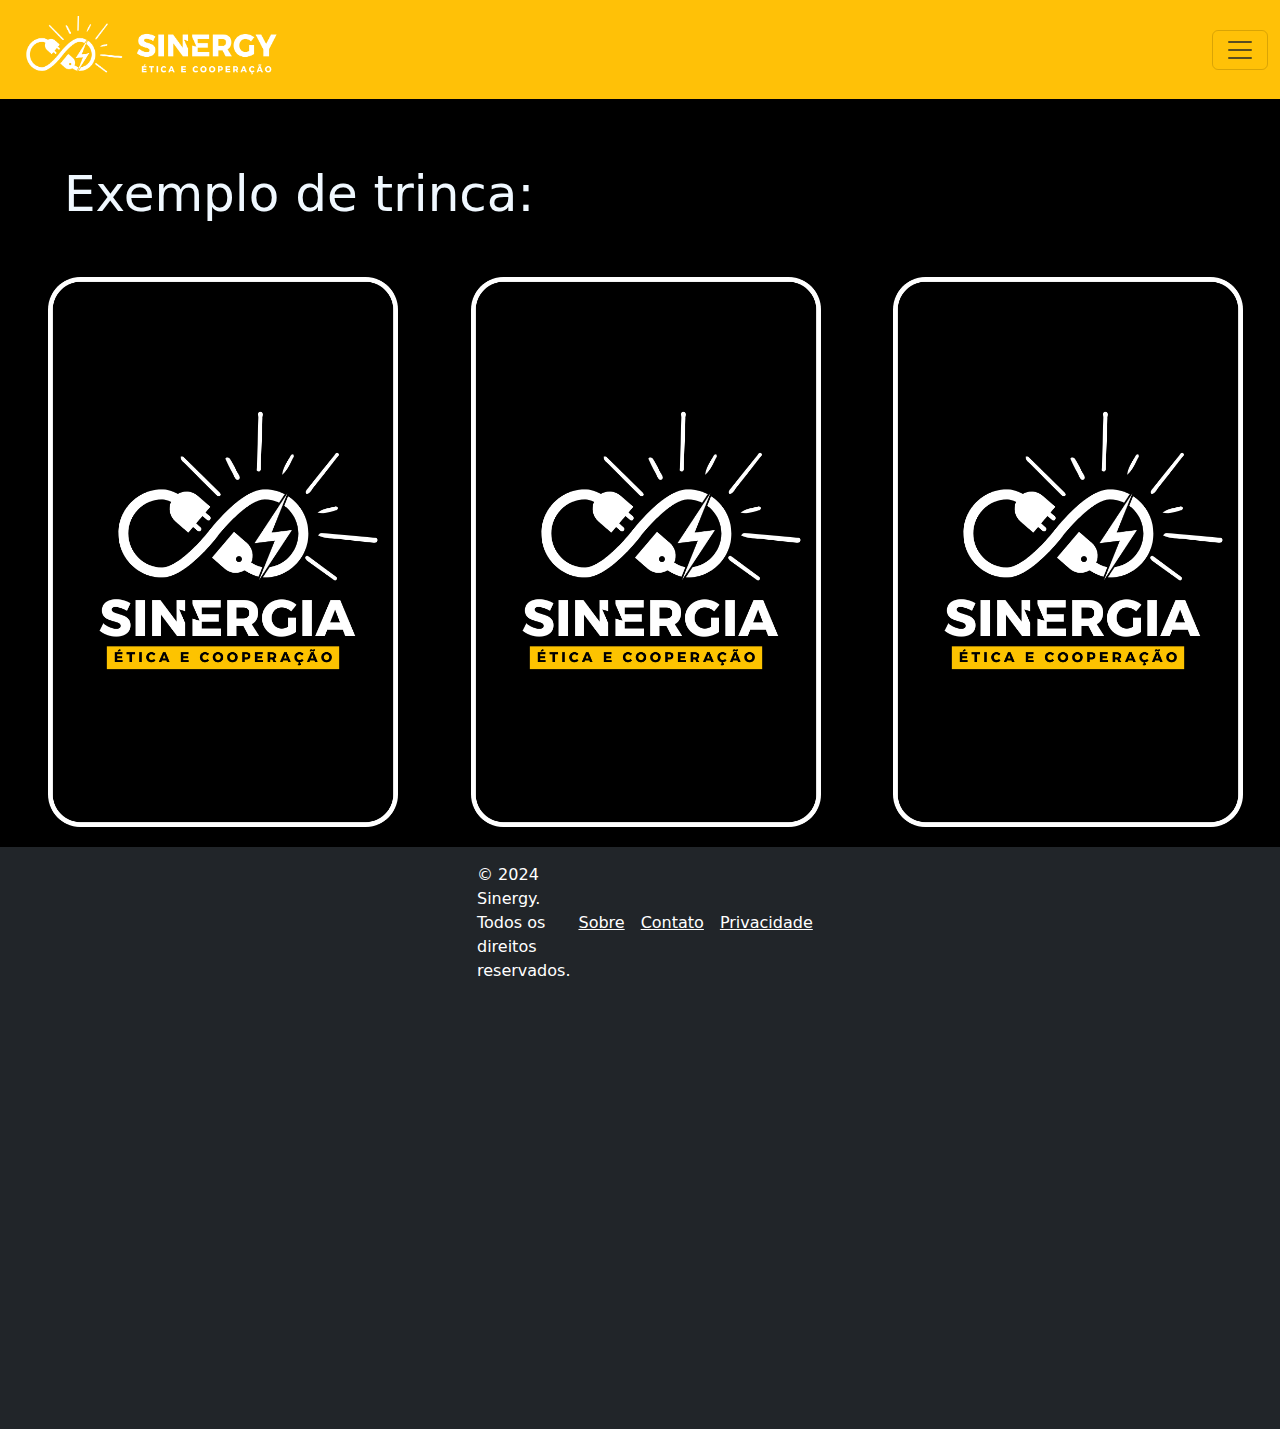
==== cartas.html @ 0c9c5cc2 "Add files via upload" ====
<!DOCTYPE html>
<html lang="en">
<head>
    <meta charset="UTF-8">
    <meta name="viewport" content="width=device-width, initial-scale=1.0">
    <link rel="icon" href="assets/logo_sinergy.png">
    <link rel="stylesheet" href="https://cdn.jsdelivr.net/npm/bootstrap@5.3.3/dist/css/bootstrap.min.css">
    <script src="https://cdn.jsdelivr.net/npm/bootstrap@5.3.3/dist/js/bootstrap.bundle.min.js"></script>
    <link rel="stylesheet" href="css/style.css">
    
    <title>Sinergy</title>
</head>
<body style="background-color: black;">  
  
  <header>
    <nav class="navbar navbar-light bg-warning fixed-top">
      <div class="container-fluid">
        <a class="navbar-brand" href="index.html">
          <img src="assets/logo_sinergy.png" alt="Logo Sinergy" width="300" height="70" class="d-inline-block align-text-top align-middle">
          <span class="align-middle"></span>
        </a>
        <!-- resto do código -->
        <button class="navbar-toggler" type="button" data-bs-toggle="offcanvas" data-bs-target="#offcanvasLightNavbar" aria-controls="offcanvasLightNavbar" aria-label="Toggle navigation">
          <span class="navbar-toggler-icon"></span>
        </button>
        <div class="offcanvas offcanvas-end text-bg-warning" tabindex="-1" id="offcanvasLightNavbar" aria-labelledby="offcanvasLightNavbarLabel">
          <div class="offcanvas-header">
            <h5 class="offcanvas-title" id="offcanvasLightNavbarLabel">Barra de pesquisa</h5>
            <button type="button" class="btn-close btn-close-white" data-bs-dismiss="offcanvas" aria-label="Close"></button>
          </div>
          <div class="offcanvas-body">
            <ul class="navbar-nav justify-content-end flex-grow-1 pe-3">
              <li class="nav-item">
                <a class="nav-link active" aria-current="page" href="index.html">Pagina Principal</a>
              </li>
              <li class="nav-item">
                <a class="nav-link active" aria-current="page" href="sobre.html">Sobre nós</a>
              </li>
              <li class="nav-item">
                <a class="nav-link active" aria-current="page" href="projetos.html">Projetos</a>
              </li>
              <li class="nav-item dropdown">
                <a class="nav-link dropdown-toggle" href="#" role="button" data-bs-toggle="dropdown" aria-expanded="false">
                  Mais
                </a>
                <ul class="dropdown-menu dropdown-menu-light">
                  <li><a class="dropdown-item" href="reconhecimentos.html">Reconhecimentos</a></li>
                  <li><a class="dropdown-item" href="dashboardview.html">Dashboard de Impactos</a></li>
                  <li>
                    <hr class="dropdown-divider">
                  </li>
                  <li><a class="dropdown-item" href="formulario.html">SAC</a></li>
                </ul>
              </li>
            </ul>
          </div>
        </div>
      </div>
    </nav>
  </header>

<br><br>

<h1 class="textoSinergy">Exemplo de trinca:</h1>
<section class="cartas-dinamicas">
<div class= "container">
	<div class="flip">
	<div class = "frente">
	<img src="assets/carta_logo.png" alt="" style="width:350px;
    height: 550px;" >
	</div>
	<div class = "tras">
        <img src="assets/carta_verso_Erika.png" alt="" style="width:350px;
    height: 550px;">
	</div>
</div>
</div>

<div class= "container">
	<div class="flip">
	<div class = "frente">
	<img src="assets/carta_logo.png" alt="" style="width:350px;
    height: 550px;" >
	</div>
	<div class = "tras">
        <img src="assets/carta_verso_Luiz.png" alt="" style="width:350px;
    height: 550px;">
	</div>
</div>
</div>

<div class= "container">
	<div class="flip">
	<div class = "frente">
	<img src="assets/carta_logo.png" alt="" style="width:350px;
    height: 550px;" >
	</div>
	<div class = "tras">
        <img src="assets/carta_verso_Simone.png" alt="" style="width:350px;
    height: 550px;">
	</div>
</div>
</div>

</section>

<footer class="bg-dark text-white py-3">
  <div class="container">
      <div class="d-flex justify-content-between align-items-center">
          <p class="mb-0">&copy; 2024 Sinergy. Todos os direitos reservados.</p>
          <ul class="list-unstyled d-flex mb-0">
              <li class="mx-2"><a href="#" class="text-white">Sobre</a></li>
              <li class="mx-2"><a href="#" class="text-white">Contato</a></li>
              <li class="mx-2"><a href="#" class="text-white">Privacidade</a></li>
          </ul>
      </div>
  </div>
</footer>


</div>    
</body>
</html>
---- css/style.css ----
body{
    color: aliceblue;
    background-color: black;
}

.teamSinergy{
    height: 85vh;
    width: 100%;
}
.textoMotivador{
    font-size: 30px;
    background-color: #ffc107;
    padding: 10px;
    h1{     
        color: #000000;
        text-align: center;
    }
}

.container-images {
    display: grid;
    grid-template-columns: 33% 33% 33%;
    text-align: center;
    margin: 20px 0;

}
.container-images-meio{
    display: grid;
    grid-template-columns: 50% 50% 50%;
    text-align: center;
    margin: 20px 0;
}

.image {
    display: inline-block;
    padding: 10px 20px;
    margin: 5px;
    text-align: center;
    border-radius: 20px;
}

.image_imagens_meio {
    display: inline-block;
    padding: 10px 20px;
    margin: 5px;
    text-align: center;
}


.galeria_imagens_inicio{
    h2{
        color: #ffc107;
    }
    .container-images{
    margin: 50px;
    box-shadow: 0 0 0 5px #ffc107;
    img{
        margin: 20px;
        border-radius: 20px;
    }
}
}

.participacao{
  h1{color: #ffc107; text-align: center; font-size: 100px; font-style:initial}
  h2{color: aliceblue; text-align: center; font-size: 80px;}
}

.galeria_imagens_meio{
    display: inline-block;
    h2{
        padding: 8em 1em; /* Ajuste o valor de padding vertical (primeiro valor) */
        background-color: #ffc107;
        border-radius: 10px;
        padding: 5px;
        margin: 20px;
        color: #000000;
        background-size: contain;
        background-repeat: no-repeat;
    }
    .container-images{
        box-shadow: 0 0 0 5px #ffc107;
    }
    .data{
        padding: 10px;
        margin: 10px;
        border-radius: 10px;
        h4{
            color: #ffc107;
        }
    }
    img{
        border-radius: 20px;
        margin: 10px;
    }
}

.textoFormulário{
    padding: 20px;
    font-size: 50px;
    background-color: #ffc107;
    h1{     
        text-align: center;
        color: #000000;
    }
}

.sac-form{
    max-width: 80%;
    height: 40%;
    margin: 50px auto;
    padding: 20px;
    background-color: #ffc107;
    border: 1px solid #ddd;
    border-radius: 20px;
    box-shadow: 0 0 10px rgba(0,0,0,0.1);
}

label {
    display: block;
    margin-bottom: 5px;
    color: black;
}

input[type="text"],
input[type="email"],
textarea {
    width: 100%;
    padding: 10px;
    margin-bottom: 20px;
    border: 1px solid #ddd;
    border-radius: 20px;
    box-sizing: border-box;
}

.forms-button{
    border-radius: 5px;


}
.forms-button:hover{
    background-color: #ffff07;
}

.text_title_sac{
    padding-top: 20px;
    margin-left: 50px;
}

.sobre{
    width: 100%;
    margin: 0px;
    font-size: 30px;
    background-color: #100f0d;
    margin-top: 0px;
    h1{
        color: #ffffff;
        text-align: center;
    }
}


.container-lado{
    width: 50%;
    padding: 100px;
    margin: 0px;
    font-size: 30px;
    padding-left: 100px;
    display: inline-block;
    h5{     
        color: #000000;
        text-align: justify;
    }
}

.container-images-lado{
    float: right;
    display: flex;
    padding-top: 40px;
    padding-right: 700px;
    width: 100px;
    img{
        border-radius: 20px;
    }
}

.trajetoria{
    width: 100%;
    padding-top: 100px;
    display: flex;
    img{
        width: 100%;
    }
}

.textosobre{
        display: flex;
}

.dashboard{
    padding-top: 95px;
}
header{
    padding-bottom: 90px;
}
.jogo_de_cartas{
    padding-left: 10%;
    
    width: 650px;
    display: inline-block;
    
    h1{
        color: #ffffff;
        border-radius: 200px;
        width: 140px;
        padding-left: 50%;
    }
    img{
        padding-top: 20px;
    }
}
.textoSinergy2{
    max-width:60%;
    padding: 100px;
    margin: 0px;    
    font-size: 30px;
    padding-left: 20%;
    display: inline-block;
    h1{     
        color: #ffffff;
        text-align: justify;
    }
}
.textoSinergy{
    padding: 2%;   
    font-size: 50px;
    padding-left: 5%;
    display: inline-block;
    h1{     
        color: #ffffff;
        text-align: justify;
    }
}

.jogoCartas{
    width: 60%;
    height: 80%;
    display: block;
    margin-left: auto;
      margin-right: auto;
}

.textoSinergy_reconhecimentos{
    max-width:60%;
    padding: 100px;
    margin: 0px;    
    font-size: 30px;
    padding-left: 10%;
    display: inline-block;
    h1{     
        color: #ffffff;
        text-align: justify;
    }
}
.premio_sinergy{
    padding-right: 25%;
    
    width: 650px;
    display: inline-block;
    
    img{
        width: 500px;
        height: 650px;
        border-radius: 20px;
    }
}
.reconhecimentos_inicio{
    padding-top: 50px;
}

.container{
    position: relative;
    width: 350px;
    height: 550px;
}
.flip{
    position: absolute;
    width: 100%;
    height: 100%;
    cursor: pointer;
    transform-style: preserve-3d;
    transition: .8s;
}

.frente,.tras{
    position: absolute;
    width: 100%;
    height: 100%;
    border-radius: 20px;
    box-shadow: 0px 0px 10px #000001;
    backface-visibility: hidden;
}

.container:hover .flip{
    transform: rotateY(180deg);
    
}
.frente{
    background-size: cover;
    background-color: orange;
}

.tras{
    background-color: white;
    transform:rotateY(180deg);
    color: black;
    text-align: center;
}
.cartas-dinamicas{
    display: grid;
    grid-template-columns: 33% 33% 33%;
    text-align: center;
    margin: 20px 0;
}
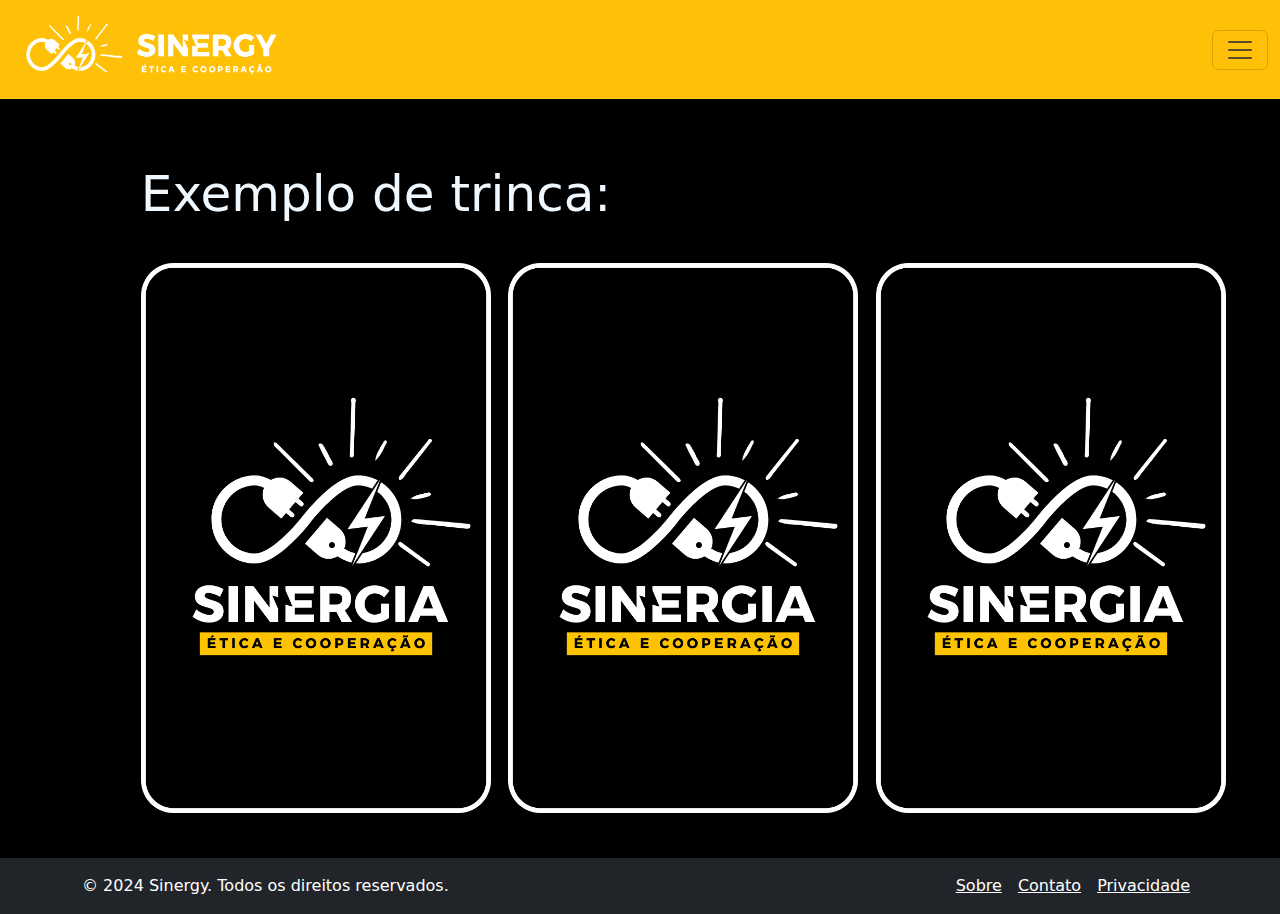
==== commit b00f4c63: "Add files via upload" ====
--- a/cartas.html
+++ b/cartas.html
@@ -39,6 +39,9 @@
               <li class="nav-item">
                 <a class="nav-link active" aria-current="page" href="projetos.html">Projetos</a>
               </li>
+              <li class="nav-item">
+                <a class="nav-link active" aria-current="page" href="cartas.html">Teste Aqui!</a>
+              </li>
               <li class="nav-item dropdown">
                 <a class="nav-link dropdown-toggle" href="#" role="button" data-bs-toggle="dropdown" aria-expanded="false">
                   Mais
@@ -60,10 +63,10 @@
   </header>
 
 <br><br>
-
+<main class="main-cartas">
 <h1 class="textoSinergy">Exemplo de trinca:</h1>
 <section class="cartas-dinamicas">
-<div class= "container">
+<div class= "container-cartas">
 	<div class="flip">
 	<div class = "frente">
 	<img src="assets/carta_logo.png" alt="" style="width:350px;
@@ -76,7 +79,7 @@
 </div>
 </div>
 
-<div class= "container">
+<div class= "container-cartas">
 	<div class="flip">
 	<div class = "frente">
 	<img src="assets/carta_logo.png" alt="" style="width:350px;
@@ -89,7 +92,7 @@
 </div>
 </div>
 
-<div class= "container">
+<div class= "container-cartas">
 	<div class="flip">
 	<div class = "frente">
 	<img src="assets/carta_logo.png" alt="" style="width:350px;
@@ -103,6 +106,8 @@
 </div>
 
 </section>
+
+</main>
 
 <footer class="bg-dark text-white py-3">
   <div class="container">
--- a/css/style.css
+++ b/css/style.css
@@ -232,9 +232,8 @@
     }
 }
 .textoSinergy{
-    padding: 2%;   
     font-size: 50px;
-    padding-left: 5%;
+    padding-bottom: 1%;
     display: inline-block;
     h1{     
         color: #ffffff;
@@ -278,7 +277,7 @@
     padding-top: 50px;
 }
 
-.container{
+.container-cartas{
     position: relative;
     width: 350px;
     height: 550px;
@@ -301,7 +300,7 @@
     backface-visibility: hidden;
 }
 
-.container:hover .flip{
+.container-cartas:hover .flip{
     transform: rotateY(180deg);
     
 }
@@ -321,4 +320,13 @@
     grid-template-columns: 33% 33% 33%;
     text-align: center;
     margin: 20px 0;
+}
+
+.main-cartas{
+    padding: 2%;
+    padding-left: 11%;
+}
+
+main{
+    flex: 1 1 0;
 }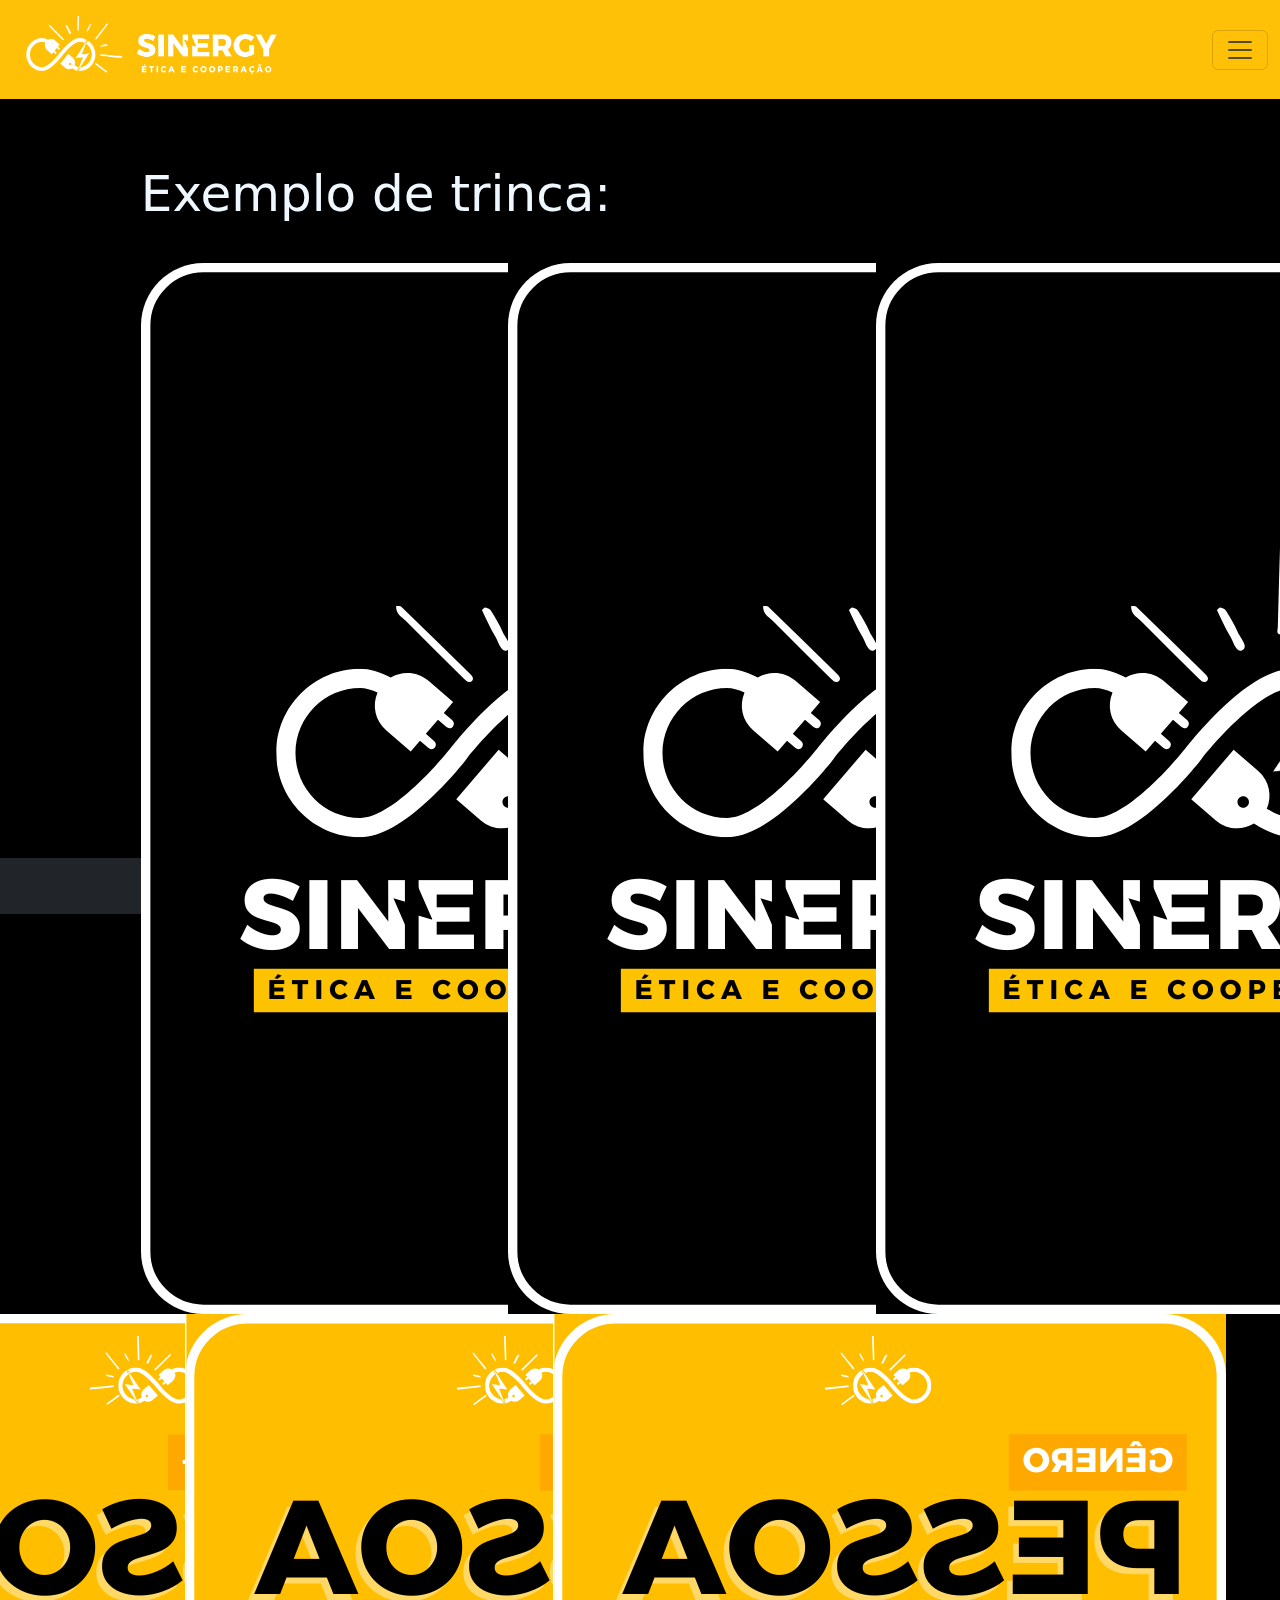
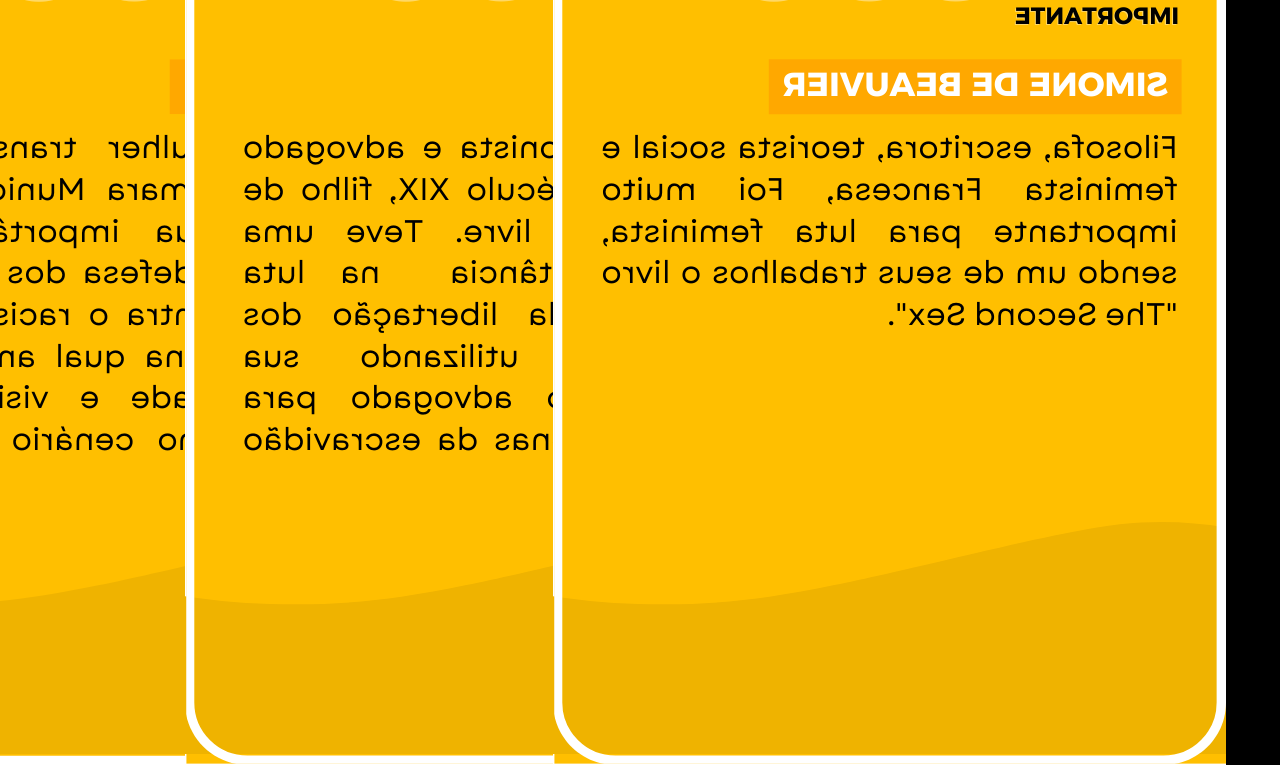
==== commit 5bed0c0e: "Update cartas.html" ====
--- a/cartas.html
+++ b/cartas.html
@@ -69,12 +69,10 @@
 <div class= "container-cartas">
 	<div class="flip">
 	<div class = "frente">
-	<img src="assets/carta_logo.png" alt="" style="width:350px;
-    height: 550px;" >
+	<img src="assets/carta_logo.png" alt="" >
 	</div>
 	<div class = "tras">
-        <img src="assets/carta_verso_Erika.png" alt="" style="width:350px;
-    height: 550px;">
+        <img src="assets/carta_verso_Erika.png" alt="">
 	</div>
 </div>
 </div>
@@ -82,12 +80,10 @@
 <div class= "container-cartas">
 	<div class="flip">
 	<div class = "frente">
-	<img src="assets/carta_logo.png" alt="" style="width:350px;
-    height: 550px;" >
+	<img src="assets/carta_logo.png" alt="" >
 	</div>
 	<div class = "tras">
-        <img src="assets/carta_verso_Luiz.png" alt="" style="width:350px;
-    height: 550px;">
+        <img src="assets/carta_verso_Luiz.png" alt="">
 	</div>
 </div>
 </div>
@@ -95,12 +91,10 @@
 <div class= "container-cartas">
 	<div class="flip">
 	<div class = "frente">
-	<img src="assets/carta_logo.png" alt="" style="width:350px;
-    height: 550px;" >
+	<img src="assets/carta_logo.png" alt="" >
 	</div>
 	<div class = "tras">
-        <img src="assets/carta_verso_Simone.png" alt="" style="width:350px;
-    height: 550px;">
+        <img src="assets/carta_verso_Simone.png" alt="" >
 	</div>
 </div>
 </div>
@@ -111,13 +105,8 @@
 
 <footer class="bg-dark text-white py-3">
   <div class="container">
-      <div class="d-flex justify-content-between align-items-center">
+      <div class="d-flex justify-content-center align-items-center">
           <p class="mb-0">&copy; 2024 Sinergy. Todos os direitos reservados.</p>
-          <ul class="list-unstyled d-flex mb-0">
-              <li class="mx-2"><a href="#" class="text-white">Sobre</a></li>
-              <li class="mx-2"><a href="#" class="text-white">Contato</a></li>
-              <li class="mx-2"><a href="#" class="text-white">Privacidade</a></li>
-          </ul>
       </div>
   </div>
 </footer>
@@ -125,4 +114,4 @@
 
 </div>    
 </body>
-</html>+</html>
--- a/css/style.css
+++ b/css/style.css
@@ -291,7 +291,7 @@
     transition: .8s;
 }
 
-.frente,.tras{
+.frente .tras{
     position: absolute;
     width: 100%;
     height: 100%;
@@ -329,4 +329,176 @@
 
 main{
     flex: 1 1 0;
-}+}
+
+.article-forms, .article-reconhecimento{
+    margin-top: 10px;
+    margin-left: 20px;
+}
+
+
+@media(max-width: 768px){   
+    nav ul{
+        flex-direction: column;
+        width: 80%;
+    }
+    header{
+        flex-direction: column;
+        width: 80%;
+    }
+
+    img{
+        width: 85%;
+    }
+
+    .galeria_imagens_inicio{
+        flex-direction: column;
+    }
+
+    .jogo_de_cartas{
+        flex-direction: column;
+        width: 90%;
+    }
+
+    .textoSinergy{
+        margin-left: -100px;
+    }
+.textoSinergy2{
+    flex-direction: column;
+    max-width:80%;
+    padding: 0px;
+    margin: 0px;  
+    margin-left: 20px;
+}
+ .galeria_imagens_inicio{
+        flex-direction: column;
+        
+    }
+    .container-images {
+        display: block;
+        text-align: center;
+    }
+    .image{
+            width: 350px;
+            height: 500px;
+    }
+    .image_imagens_meio{
+        img{
+        width: 350px;
+        height: 500px;
+        }
+}
+    .container-images-meio{
+        display: block;
+        text-align: center;
+        margin: 2px 0;
+        
+    }
+    .galeria_imagens_inicio{
+        .container-images{
+        margin: 0px;
+        box-shadow: 0 0 0 0px #ffc107;
+        img{
+            margin: 2px;
+            border-radius: 20px;
+        }
+    }
+    }
+    .main-cartas{
+        padding: 0%;
+        padding-left: 0%;
+    }
+    
+    main{
+        flex: 0 0 0;
+    }
+    
+    .galeria_imagens_meio img { margin: 0;}
+    .participacao{
+        h1{color: #ffc107; text-align: center; font-size: 50px; font-style:initial}
+        h2{color: aliceblue; text-align: center; font-size: 40px;}
+      }
+      .textoMotivador{
+        font-size: 20px;
+        background-color: #ffc107;
+        padding: 10px;
+        h1{     
+            color: #000000;
+            text-align: center;
+        }
+    }
+    .container-lado{
+        width: 80%;
+        padding-top: 60px;
+        font-size: 30px;
+        display: block;
+        margin-left: 30px;
+        h5{     
+            color: #000000;
+            text-align: justify;
+        }
+    }
+    
+    .container-images-lado{
+        float: none;
+        display: flex;
+        padding-top: 40px;
+        justify-content: center; /* Centraliza horizontalmente */
+        align-items: center; /* Centraliza verticalmente */
+        width: 80%;
+    
+        img{
+            border-radius: 20px;
+        }
+        
+    }
+    .container-video{
+        display: flex; /* Define o contêiner como um flexbox */
+        justify-content: center; /* Centraliza horizontalmente */
+        align-items: center; /* Centraliza verticalmente */
+        height: 80%;
+        width: 80%;
+    }
+    .trajetoria{
+        max-width: 100%;
+        padding-top: 100px;
+        display: flex;
+        img{
+            width: 100%;
+        }
+    }
+    .sobre{
+        max-width: 100%;
+    }
+    .cartas-dinamicas{
+        display: block;
+        text-align: center;
+        margin: 20px 0;
+    }
+    .container-cartas{
+        position: relative;
+        width: 60%;
+        img{
+            height: 100%;
+            width: 100%;
+            margin-bottom: 500px;  
+        }
+    }
+    .textoSinergy{
+        font-size: 30px;
+        padding-bottom: 1%;
+        display: inline-block;
+        h1{     
+            color: #ffffff;
+            text-align: justify;
+        }
+    }
+}
+}
+
+
+@media(max-width: 400px){
+    .article-forms{
+        margin-top: 50px;
+    }
+}
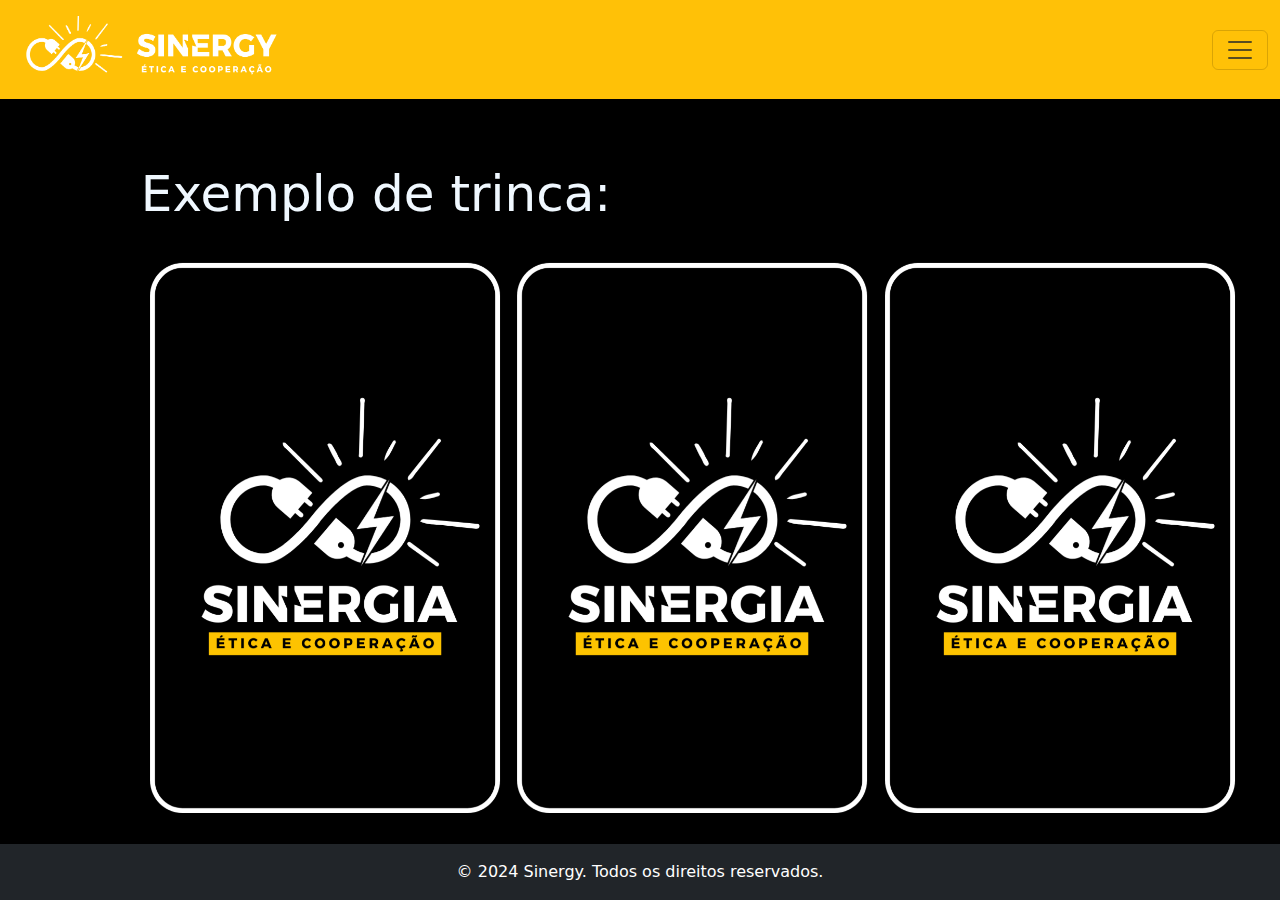
==== commit 741f327b: "Update cartas.html" ====
--- a/cartas.html
+++ b/cartas.html
@@ -103,7 +103,7 @@
 
 </main>
 
-<footer class="bg-dark text-white py-3">
+<footer class="fixed-bottom bg-dark text-white py-3">
   <div class="container">
       <div class="d-flex justify-content-center align-items-center">
           <p class="mb-0">&copy; 2024 Sinergy. Todos os direitos reservados.</p>
--- a/css/style.css
+++ b/css/style.css
@@ -29,6 +29,10 @@
     grid-template-columns: 50% 50% 50%;
     text-align: center;
     margin: 20px 0;
+    img{
+        width: 600px;
+        height: 400px;
+    }
 }
 
 .image {
@@ -161,11 +165,11 @@
 
 
 .container-lado{
-    width: 50%;
-    padding: 100px;
+    width: 90vh;
+    padding-top: 60px;
     margin: 0px;
     font-size: 30px;
-    padding-left: 100px;
+    margin-left: 100px;
     display: inline-block;
     h5{     
         color: #000000;
@@ -177,7 +181,7 @@
     float: right;
     display: flex;
     padding-top: 40px;
-    padding-right: 700px;
+    margin-right: 500px;
     width: 100px;
     img{
         border-radius: 20px;
@@ -249,12 +253,11 @@
       margin-right: auto;
 }
 
-.textoSinergy_reconhecimentos{
-    max-width:60%;
-    padding: 100px;
+.article-reconhecimento{
+    padding: 30px;
     margin: 0px;    
     font-size: 30px;
-    padding-left: 10%;
+    padding-left: 5%;
     display: inline-block;
     h1{     
         color: #ffffff;
@@ -279,8 +282,9 @@
 
 .container-cartas{
     position: relative;
-    width: 350px;
-    height: 550px;
+    img{width: 350px;
+        height: 550px;}
+
 }
 .flip{
     position: absolute;
@@ -291,7 +295,7 @@
     transition: .8s;
 }
 
-.frente .tras{
+.frente,.tras{
     position: absolute;
     width: 100%;
     height: 100%;
@@ -331,30 +335,17 @@
     flex: 1 1 0;
 }
 
-.article-forms, .article-reconhecimento{
-    margin-top: 10px;
-    margin-left: 20px;
-}
-
-
-@media(max-width: 768px){   
-    nav ul{
-        flex-direction: column;
-        width: 80%;
-    }
-    header{
-        flex-direction: column;
-        width: 80%;
-    }
-
-    img{
-        width: 85%;
-    }
-
-    .galeria_imagens_inicio{
-        flex-direction: column;
-    }
-
+.container-video{
+    display: flex; /* Define o contêiner como um flexbox */
+    justify-content: center; /* Centraliza horizontalmente */
+    align-items: center; /* Centraliza verticalmente */
+}
+
+.article-reconhecimento{
+    text-align: justify;
+}
+
+@media(max-width: 1000px){   
     .jogo_de_cartas{
         flex-direction: column;
         width: 90%;
@@ -370,7 +361,20 @@
     margin: 0px;  
     margin-left: 20px;
 }
- .galeria_imagens_inicio{
+    nav ul{
+        flex-direction: column;
+        width: 80%;
+    }
+    header{
+        flex-direction: column;
+        width: 80%;
+    }
+
+    img{
+        width: 90%;
+    }
+
+    .galeria_imagens_inicio{
         flex-direction: column;
         
     }
@@ -445,7 +449,7 @@
         padding-top: 40px;
         justify-content: center; /* Centraliza horizontalmente */
         align-items: center; /* Centraliza verticalmente */
-        width: 80%;
+        width: 100%;
     
         img{
             border-radius: 20px;
@@ -456,8 +460,8 @@
         display: flex; /* Define o contêiner como um flexbox */
         justify-content: center; /* Centraliza horizontalmente */
         align-items: center; /* Centraliza verticalmente */
-        height: 80%;
-        width: 80%;
+
+        
     }
     .trajetoria{
         max-width: 100%;
@@ -493,12 +497,31 @@
             text-align: justify;
         }
     }
-}
-}
-
-
+    .article-forms{
+        margin-top: 20px;
+    }
+
+    iframe{
+        width: 400px;
+        height: 300px;
+        
+    }
+    .carrosel1{
+        margin-top: 10px;
+    }
+}
 @media(max-width: 400px){
     .article-forms{
         margin-top: 50px;
     }
-}
+
+    iframe{
+        width: 300px;
+        height: 200px;
+        
+    }
+    
+    .carrosel1{
+        margin-top: 50px;
+    }
+}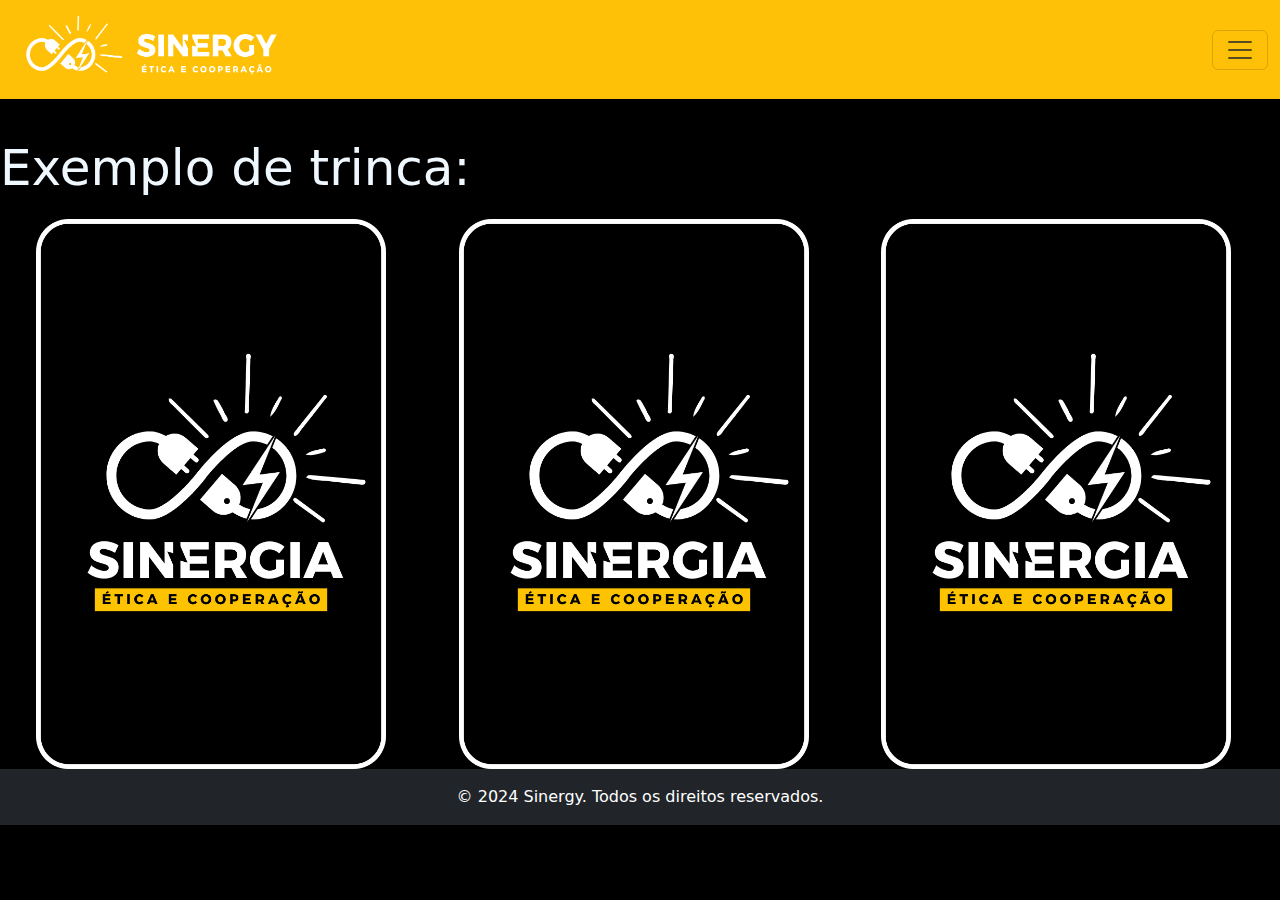
==== commit d56e5de7: "site final" ====
--- a/cartas.html
+++ b/cartas.html
@@ -69,10 +69,12 @@
 <div class= "container-cartas">
 	<div class="flip">
 	<div class = "frente">
-	<img src="assets/carta_logo.png" alt="" >
+	<img src="assets/carta_logo.png" alt="" style="width:350px;
+    height: 550px;" >
 	</div>
 	<div class = "tras">
-        <img src="assets/carta_verso_Erika.png" alt="">
+        <img src="assets/carta_verso_Erika.png" alt="" style="width:350px;
+    height: 550px;">
 	</div>
 </div>
 </div>
@@ -80,10 +82,12 @@
 <div class= "container-cartas">
 	<div class="flip">
 	<div class = "frente">
-	<img src="assets/carta_logo.png" alt="" >
+	<img src="assets/carta_logo.png" alt="" style="width:350px;
+    height: 550px;" >
 	</div>
 	<div class = "tras">
-        <img src="assets/carta_verso_Luiz.png" alt="">
+        <img src="assets/carta_verso_Luiz.png" alt="" style="width:350px;
+    height: 550px;">
 	</div>
 </div>
 </div>
@@ -91,10 +95,12 @@
 <div class= "container-cartas">
 	<div class="flip">
 	<div class = "frente">
-	<img src="assets/carta_logo.png" alt="" >
+	<img src="assets/carta_logo.png" alt="" style="width:350px;
+    height: 550px;" >
 	</div>
 	<div class = "tras">
-        <img src="assets/carta_verso_Simone.png" alt="" >
+        <img src="assets/carta_verso_Frida.png" alt="" style="width:350px;
+    height: 550px;">
 	</div>
 </div>
 </div>
@@ -103,7 +109,7 @@
 
 </main>
 
-<footer class="fixed-bottom bg-dark text-white py-3">
+<footer class="bg-dark text-white py-3">
   <div class="container">
       <div class="d-flex justify-content-center align-items-center">
           <p class="mb-0">&copy; 2024 Sinergy. Todos os direitos reservados.</p>
@@ -114,4 +120,4 @@
 
 </div>    
 </body>
-</html>
+</html>--- a/css/style.css
+++ b/css/style.css
@@ -126,15 +126,35 @@
     color: black;
 }
 
+
 input[type="text"],
 input[type="email"],
+input[type="number"],
 textarea {
     width: 100%;
+    height: 4%;
     padding: 10px;
     margin-bottom: 20px;
     border: 1px solid #ddd;
-    border-radius: 20px;
+    border-radius: 5px;
     box-sizing: border-box;
+}
+
+.consentCheckbox {
+    display: flex; /* Configura o contêiner como um flexbox */
+    align-items: center; /* Alinha verticalmente */
+    gap: 10px; /* Espaço entre a checkbox e o texto */
+    margin-bottom: 20px; /* Adiciona espaçamento inferior */
+  }
+  
+  input[type="checkbox"] {
+    width: 20px;
+    height: 20px;
+    cursor: pointer; /* Muda o cursor ao passar pela checkbox */
+  }
+.consentCheckbox{
+    width:100%;
+    display: inline-block;
 }
 
 .forms-button{
@@ -143,7 +163,7 @@
 
 }
 .forms-button:hover{
-    background-color: #ffff07;
+    background-color: #ffc107;
 }
 
 .text_title_sac{
@@ -152,26 +172,50 @@
 }
 
 .sobre{
-    width: 100%;
+    width: 30vw;
+    margin-left: 35vw;
+    font-size: 30px;
+    margin-top: 5vh;
+    display: block;
+    h1{
+        font-size: 3vh;
+        border-radius: 20px;
+        background-color: #ffc107;
+        color: #000000;
+        text-align: center;
+        padding: 10px;
+    }
+}
+.pitch{
+    width: 30vw;
+    margin-left: 35vw;
+    font-size: 30px;
+    margin-top: 5vh;
+    display: block;
+    h1{
+        font-size: 3vh;
+        border-radius: 20px;
+        background-color: #ffc107;
+        color: #000000;
+        text-align: center;
+        padding: 10px;
+    }
+}
+
+
+.container-lado{
+    width: 45vw;
+    height: 50vh;
+    padding-top: 9vh;
     margin: 0px;
-    font-size: 30px;
-    background-color: #100f0d;
-    margin-top: 0px;
-    h1{
-        color: #ffffff;
-        text-align: center;
-    }
-}
-
-
-.container-lado{
-    width: 90vh;
-    padding-top: 60px;
-    margin: 0px;
-    font-size: 30px;
-    margin-left: 100px;
-    display: inline-block;
-    h5{     
+    margin-left: 5vw;
+    display: inline-block;
+    h5{    
+        height: 50vh;
+        font-size: 1.3vw;
+        padding: 20px;
+        border-radius:20px ;
+        background-color: aliceblue; 
         color: #000000;
         text-align: justify;
     }
@@ -181,9 +225,12 @@
     float: right;
     display: flex;
     padding-top: 40px;
-    margin-right: 500px;
-    width: 100px;
+    margin-top: 3vh;
+    margin-right: 35vw;
+    width: 12vh;
     img{
+        height: 50.8vh;
+        width: 80vh;
         border-radius: 20px;
     }
 }
@@ -207,30 +254,29 @@
 header{
     padding-bottom: 90px;
 }
-.jogo_de_cartas{
-    padding-left: 10%;
-    
-    width: 650px;
-    display: inline-block;
-    
+.textoSinergy3{
     h1{
         color: #ffffff;
-        border-radius: 200px;
-        width: 140px;
-        padding-left: 50%;
-    }
+        width: 14vh;
+        text-align: center;
+    }
+}
+.jogo_de_cartas{
+    margin-left: 10vw;
+    width: 45vw;
+    height: 40vh;
+    display: inline-block;
     img{
+        width: 30vw;
         padding-top: 20px;
     }
 }
 .textoSinergy2{
-    max-width:60%;
-    padding: 100px;
-    margin: 0px;    
-    font-size: 30px;
-    padding-left: 20%;
-    display: inline-block;
-    h1{     
+    width: 80vmin;    
+    display: inline-block;
+    text-align: center;
+    h1{  
+        font-size: 2vw;   
         color: #ffffff;
         text-align: justify;
     }
@@ -253,15 +299,37 @@
       margin-right: auto;
 }
 
-.article-reconhecimento{
-    padding: 30px;
-    margin: 0px;    
-    font-size: 30px;
-    padding-left: 5%;
-    display: inline-block;
-    h1{     
+.Sinergia{
+    margin-top: 2vw;
+    width: 100vw;
+    font-size: 50px;
+    color: #ffffff;
+    text-align: center;
+}
+.reconhecimentos_inicio{
+    width: 95vw;
+    margin-left:2.5vw;
+    box-shadow: 0 0 0 5px #ffc107;
+    .Sinergia{font-size: 50px;
         color: #ffffff;
+        text-align: center;}
+    h2{
+        padding-left: 10vh;
+        display: inline-block;
         text-align: justify;
+        width: 50vw;
+        height: 20vmax;
+        font-size: 25px;
+    }
+    .foto_premio{
+        display: inline-block;
+        justify-content: center;
+        img{
+            margin-bottom: 5vw;
+            margin-left: 10vw;
+            width: 25vw;
+            height: 30vw;
+        }
     }
 }
 .premio_sinergy{
@@ -282,9 +350,10 @@
 
 .container-cartas{
     position: relative;
-    img{width: 350px;
-        height: 550px;}
-
+    width: 100%; /* Certifica-se de que o contêiner ocupe todo o espaço */
+    max-width: 350px; /* Define uma largura máxima, se necessário */
+    margin: 0 auto; /* Centraliza o contêiner */
+    height: 550px;
 }
 .flip{
     position: absolute;
@@ -300,8 +369,13 @@
     width: 100%;
     height: 100%;
     border-radius: 20px;
-    box-shadow: 0px 0px 10px #000001;
     backface-visibility: hidden;
+    .card-content p {
+        overflow: hidden; /* Evita que o conteúdo vaze */
+        text-overflow: ellipsis; /* Adiciona reticências se o texto for muito longo */
+        white-space: normal; /* Permite quebra de linha */
+        word-wrap: break-word; /* Quebra palavras longas */
+      }
 }
 
 .container-cartas:hover .flip{
@@ -323,13 +397,9 @@
     display: grid;
     grid-template-columns: 33% 33% 33%;
     text-align: center;
-    margin: 20px 0;
-}
-
-.main-cartas{
-    padding: 2%;
-    padding-left: 11%;
-}
+    margin: 0px 0;
+}
+
 
 main{
     flex: 1 1 0;
@@ -341,25 +411,32 @@
     align-items: center; /* Centraliza verticalmente */
 }
 
-.article-reconhecimento{
-    text-align: justify;
-}
-
-@media(max-width: 1000px){   
+.article-forms{
+    margin-top: 4vh;
+    margin-left: 10vw;
+    max-width: 80%;
+}
+.SAC{
+    text-align: center;
+    color: #000000;
+    background-color: #ffc107;
+    border: 5px;
+}
+
+@media(max-width: 900px){   
     .jogo_de_cartas{
         flex-direction: column;
         width: 90%;
     }
-
-    .textoSinergy{
-        margin-left: -100px;
-    }
 .textoSinergy2{
     flex-direction: column;
-    max-width:80%;
+    max-width:0%;
     padding: 0px;
     margin: 0px;  
     margin-left: 20px;
+    display: block;
+    h1{text-align: center;
+    }
 }
     nav ul{
         flex-direction: column;
@@ -383,12 +460,13 @@
         text-align: center;
     }
     .image{
-            width: 350px;
+            width: 70vw;
             height: 500px;
     }
     .image_imagens_meio{
+        margin-bottom:20px ;
         img{
-        width: 350px;
+        width: 70vw;
         height: 500px;
         }
 }
@@ -400,12 +478,13 @@
     }
     .galeria_imagens_inicio{
         .container-images{
-        margin: 0px;
-        box-shadow: 0 0 0 0px #ffc107;
-        img{
-            margin: 2px;
-            border-radius: 20px;
-        }
+            margin: 50px;
+            box-shadow: 0 0 0 5px #ffc107;
+            img{
+                margin: 20px;
+                border-radius: 20px;
+            }
+            padding-bottom: 30px;
     }
     }
     .main-cartas{
@@ -416,8 +495,26 @@
     main{
         flex: 0 0 0;
     }
-    
-    .galeria_imagens_meio img { margin: 0;}
+    header{
+        ul{
+            font-size: 30px;
+        }
+        h5{
+            font-size: 45px;
+            font-weight: 500;
+        }
+        li{
+            font-size: 3vh;
+            width: 100%;
+        }
+
+    }
+    .dropdown-menu {
+        width: 100vw; /* Garante que a largura mínima preencha todo o texto */
+        padding: 0.5rem 1rem; /* Ajusta o espaço interno */
+        white-space: nowrap; /* Evita quebra de linha nos textos */
+        box-sizing: border-box; /* Inclui padding no cálculo da largura */
+      }
     .participacao{
         h1{color: #ffc107; text-align: center; font-size: 50px; font-style:initial}
         h2{color: aliceblue; text-align: center; font-size: 40px;}
@@ -432,12 +529,14 @@
         }
     }
     .container-lado{
-        width: 80%;
+        
+        width: 80vw;
         padding-top: 60px;
-        font-size: 30px;
         display: block;
-        margin-left: 30px;
+        margin-left:10vw;
         h5{     
+            overflow: auto;
+            font-size: 2vh;
             color: #000000;
             text-align: justify;
         }
@@ -445,13 +544,13 @@
     
     .container-images-lado{
         float: none;
-        display: flex;
-        padding-top: 40px;
+        display: block;
+        padding-top: 80px;
         justify-content: center; /* Centraliza horizontalmente */
         align-items: center; /* Centraliza verticalmente */
-        width: 100%;
-    
+        margin-left: 10vw;
         img{
+            width: 80vw;
             border-radius: 20px;
         }
         
@@ -477,11 +576,10 @@
     .cartas-dinamicas{
         display: block;
         text-align: center;
-        margin: 20px 0;
     }
     .container-cartas{
         position: relative;
-        width: 60%;
+        width: 100%;
         img{
             height: 100%;
             width: 100%;
@@ -501,27 +599,179 @@
         margin-top: 20px;
     }
 
-    iframe{
-        width: 400px;
-        height: 300px;
-        
-    }
     .carrosel1{
         margin-top: 10px;
     }
-}
-@media(max-width: 400px){
+    .textoSinergy3{
+        h1{
+            color: #ffffff;
+            width: 14vh;
+            text-align: center;
+        }
+    }
+    .jogo_de_cartas{
+        margin-left: 15vw;
+        width: 45vw;
+        height: 40vh;
+        display: inline-block;
+        
+    
+        img{
+            width: 70vw;
+            height: 50vh;
+            padding-top: 20px;
+        }
+    }
+    .textoSinergy2 {
+        margin-top: 10vh;  
+        display: block;
+        margin-left: 10vw;
+        h1 {  
+            width: 80vw;
+            font-size: 24px;   
+            color: #ffffff;
+            text-align: center;
+        }
+    }
+    .textoSinergy{
+        font-size: 50px;
+        padding-bottom: 1%;
+        display: inline-block;
+        h1{     
+            color: #ffffff;
+            text-align: justify;
+        }
+    }
+    .Sinergia{
+        margin-top: 2vh;
+        width: 100vw;
+        font-size: 50px;
+        color: #ffffff;
+        text-align: center;
+    }
+    .reconhecimentos_inicio{
+        width: 95vw;
+        margin-left:2.5vw;
+        box-shadow: 0 0 0 5px #ffc107;
+        .Sinergia{font-size: 50px;
+            
+            color: #ffffff;
+            text-align: center;}
+        h2{
+            padding-left: 2.5vh;
+            display: block;
+            text-align: justify;
+            width: 90vw;
+            height: 20vmax;
+            font-size: 20px;
+        }
+        .foto_premio{
+            display: block;
+            justify-content: center;
+            margin-top: 100px;
+            img{
+                margin-bottom: 5vw;
+                margin-left: 10vw;
+                width: 75vw;
+                height: 90vw;
+            }
+        }
+        .container-cartas{
+            position: relative;
+            width: 350px;
+            height: 550px;
+            justify-content: center;
+        }
+        .flip{
+            position: absolute;
+            width: 100%;
+            height: 100%;
+            cursor: pointer;
+            transform-style: preserve-3d;
+            transition: .8s;
+        }
+        
+        .frente,.tras{
+            position: absolute;
+            width: 100%;
+            height: 100%;
+            border-radius: 20px;
+            box-shadow: 0px 0px 10px #000001;
+            backface-visibility: hidden;
+        }
+        
+        .container-cartas:hover .flip{
+            transform: rotateY(180deg);
+            
+        }
+        .frente{
+            background-size: cover;
+            background-color: orange;
+            
+        }
+        
+        .tras{
+            background-color: white;
+            transform:rotateY(180deg);
+            color: black;
+            text-align: center;
+        }
+        .cartas-dinamicas{
+            display: block;
+            text-align: center;
+            margin: 20px 0;
+        }
+        textoSinergyTrincas{
+            font-size: 50px;
+            padding-bottom: 1%;
+            display: inline-block;
+            h1{     
+                color: #ffffff;
+                text-align: center;
+            }
+        }
+
+    }
+    iframe{
+        
+    }
+
+}
+
+@media(max-width: 407px){
+
     .article-forms{
-        margin-top: 50px;
-    }
-
-    iframe{
-        width: 300px;
-        height: 200px;
-        
-    }
+        margin-top: 10vh;
+    }
+    .sobre{
+        margin-top: 10vh;
+    }
+    .container-lado{
+       padding-top: 30px;
+    }
+
+
     
     .carrosel1{
         margin-top: 50px;
     }
+    .Sinergia{
+        margin-top: 5vh;
+    }
+    .reconhecimentos_inicio{
+        width: 95vw;
+        margin-left:2.5vw;
+        box-shadow: 0 0 0 5px #ffc107;
+        .foto_premio{
+            display: block;
+            justify-content: center;
+            margin-top: 200px;
+            img{
+                margin-bottom: 5vw;
+                margin-left: 10vw;
+                width: 75vw;
+                height: 90vw;
+            }
+        }
+    }
 }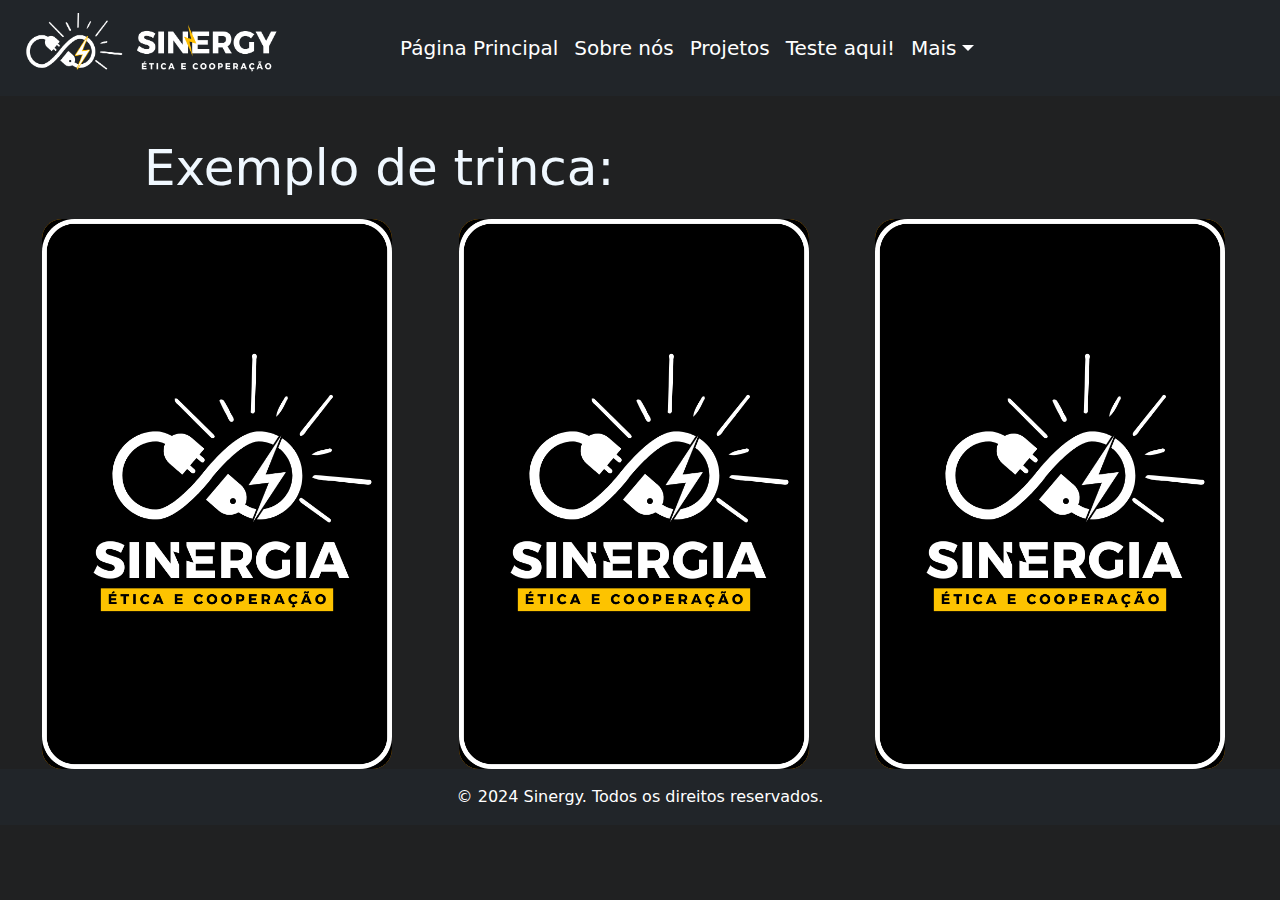
==== commit 39c1e0a0: "Add files via upload" ====
--- a/cartas.html
+++ b/cartas.html
@@ -1,5 +1,5 @@
 <!DOCTYPE html>
-<html lang="en">
+<html lang="pt-br">
 <head>
     <meta charset="UTF-8">
     <meta name="viewport" content="width=device-width, initial-scale=1.0">
@@ -10,48 +10,65 @@
     
     <title>Sinergy</title>
 </head>
-<body style="background-color: black;">  
+<body style="background-color: #202122;">  
   
   <header>
-    <nav class="navbar navbar-light bg-warning fixed-top">
+    <nav class="navbar navbar-expand-lg navbar-dark bg-dark fixed-top">
       <div class="container-fluid">
-        <a class="navbar-brand" href="index.html">
-          <img src="assets/logo_sinergy.png" alt="Logo Sinergy" width="300" height="70" class="d-inline-block align-text-top align-middle">
-          <span class="align-middle"></span>
+        <!-- Logo -->
+        <a class="navbar-brand d-flex align-items-center"  alt="Logo Sinergy" href="index.html">
+          <img src="assets/logo_sinergy.png" id="logo_sinergy" height="70" width="300" class="d-inline-block align-text-top">
+          <span class="ms-2"></span>
         </a>
-        <!-- resto do código -->
-        <button class="navbar-toggler" type="button" data-bs-toggle="offcanvas" data-bs-target="#offcanvasLightNavbar" aria-controls="offcanvasLightNavbar" aria-label="Toggle navigation">
+  
+        <!-- Botão para offcanvas -->
+        <button 
+          class="navbar-toggler" 
+          type="button" 
+          data-bs-toggle="offcanvas" 
+          data-bs-target="#offcanvasNavbar" 
+          aria-controls="offcanvasNavbar" 
+          aria-label="Toggle navigation">
           <span class="navbar-toggler-icon"></span>
         </button>
-        <div class="offcanvas offcanvas-end text-bg-warning" tabindex="-1" id="offcanvasLightNavbar" aria-labelledby="offcanvasLightNavbarLabel">
+  
+        <!-- Offcanvas -->
+        <div class="offcanvas offcanvas-end bg-dark text-white" tabindex="-1" id="offcanvasNavbar" aria-labelledby="offcanvasNavbarLabel">
           <div class="offcanvas-header">
-            <h5 class="offcanvas-title" id="offcanvasLightNavbarLabel">Barra de pesquisa</h5>
+            <h5 class="offcanvas-title" id="offcanvasNavbarLabel">Menu</h5>
             <button type="button" class="btn-close btn-close-white" data-bs-dismiss="offcanvas" aria-label="Close"></button>
           </div>
-          <div class="offcanvas-body">
-            <ul class="navbar-nav justify-content-end flex-grow-1 pe-3">
+          <div class="offcanvas-body d-flex flex-column justify-content-center align-items-center">
+            <!-- Menu centralizado -->
+            <ul class="navbar-nav text-center">
               <li class="nav-item">
-                <a class="nav-link active" aria-current="page" href="index.html">Pagina Principal</a>
+                <a class="nav-link text-white" aria-current="page" href="index.html" style="font-size: 20px;">Página Principal</a>
               </li>
               <li class="nav-item">
-                <a class="nav-link active" aria-current="page" href="sobre.html">Sobre nós</a>
+                <a class="nav-link text-white" href="sobre.html" style="font-size: 20px;">Sobre nós</a>
               </li>
               <li class="nav-item">
-                <a class="nav-link active" aria-current="page" href="projetos.html">Projetos</a>
+                <a class="nav-link text-white" href="projetos.html" style="font-size: 20px;">Projetos</a>
               </li>
               <li class="nav-item">
-                <a class="nav-link active" aria-current="page" href="cartas.html">Teste Aqui!</a>
+                <a class="nav-link text-white" href="cartas.html" style="font-size: 20px;">Teste aqui!</a>
               </li>
+              <!-- Dropdown -->
               <li class="nav-item dropdown">
-                <a class="nav-link dropdown-toggle" href="#" role="button" data-bs-toggle="dropdown" aria-expanded="false">
+                <a 
+                  class="nav-link dropdown-toggle text-white" 
+                  href="#" 
+                  id="navbarDropdown" 
+                  role="button" 
+                  data-bs-toggle="dropdown" 
+                  aria-expanded="false"
+                  style="margin-right: 18vw;font-size: 20px;">
                   Mais
                 </a>
-                <ul class="dropdown-menu dropdown-menu-light">
+                <ul class="dropdown-menu dropdown-menu-dark" aria-labelledby="navbarDropdown">
                   <li><a class="dropdown-item" href="reconhecimentos.html">Reconhecimentos</a></li>
                   <li><a class="dropdown-item" href="dashboardview.html">Dashboard de Impactos</a></li>
-                  <li>
-                    <hr class="dropdown-divider">
-                  </li>
+                  <li><hr class="dropdown-divider"></li>
                   <li><a class="dropdown-item" href="formulario.html">SAC</a></li>
                 </ul>
               </li>
@@ -64,7 +81,7 @@
 
 <br><br>
 <main class="main-cartas">
-<h1 class="textoSinergy">Exemplo de trinca:</h1>
+<h1 class="textoSinergyCartas">Exemplo de trinca:</h1>
 <section class="cartas-dinamicas">
 <div class= "container-cartas">
 	<div class="flip">
--- a/css/style.css
+++ b/css/style.css
@@ -7,21 +7,35 @@
     height: 85vh;
     width: 100%;
 }
-.textoMotivador{
-    font-size: 30px;
-    background-color: #ffc107;
-    padding: 10px;
-    h1{     
-        color: #000000;
+
+.galeria_imagens_inicio{
+    width: 70vw;
+    margin: 50px;
+    margin-left: 15vw;
+    box-shadow: 0 0 0 10px #ffc107;
+    h1{
+    
         text-align: center;
-    }
-}
-
+        color:#212529; 
+        font-size: 60px;
+    }
+    h2{
+        color: #212529;
+    }
+    .container-images{
+
+    img{
+        margin: 20px;
+        border-radius: 20px;
+    }
+}
+}
 .container-images {
     display: grid;
     grid-template-columns: 33% 33% 33%;
     text-align: center;
     margin: 20px 0;
+    
 
 }
 .container-images-meio{
@@ -29,9 +43,13 @@
     grid-template-columns: 50% 50% 50%;
     text-align: center;
     margin: 20px 0;
+
     img{
         width: 600px;
         height: 400px;
+    }
+    h5{
+        color: #000000;
     }
 }
 
@@ -51,23 +69,10 @@
 }
 
 
-.galeria_imagens_inicio{
-    h2{
-        color: #ffc107;
-    }
-    .container-images{
-    margin: 50px;
-    box-shadow: 0 0 0 5px #ffc107;
-    img{
-        margin: 20px;
-        border-radius: 20px;
-    }
-}
-}
 
 .participacao{
-  h1{color: #ffc107; text-align: center; font-size: 100px; font-style:initial}
-  h2{color: aliceblue; text-align: center; font-size: 80px;}
+  h1{color: #212529; text-align: center; font-size: 100px; font-style:initial}
+  h2{color: #ffc107; text-align: center; font-size: 80px;}
 }
 
 .galeria_imagens_meio{
@@ -90,7 +95,8 @@
         margin: 10px;
         border-radius: 10px;
         h4{
-            color: #ffc107;
+            font-size: 30px;
+            color: #212529;
         }
     }
     img{
@@ -98,6 +104,27 @@
         margin: 10px;
     }
 }
+
+.botao_trajetoria {
+        background-color: #ffd700; /* Cor de fundo dourada */
+        color: #000; /* Cor do texto */
+        border: none; /* Remove a borda */
+        border-radius: 10px;
+        width: 15vw;
+        height: 7vh;
+        margin-top: 2vh;
+        font-size: 18px; /* Tamanho do texto */
+        cursor: pointer; /* Cursor de mão ao passar por cima */
+        box-shadow: 0px 4px 10px rgba(0, 0, 0, 0.2); /* Sombra */
+        transition: transform 0.2s, background-color 0.3s; /* Efeitos suaves */
+        font-family: 'Segoe UI', Tahoma, Geneva, Verdana, sans-serif;
+      }
+      
+.botao_trajetoria:hover {
+        background-color: #ffc107; /* Muda a cor ao passar o mouse */
+        transform: scale(1.05); /* Aumenta levemente o botão */
+      }
+
 
 .textoFormulário{
     padding: 20px;
@@ -110,14 +137,14 @@
 }
 
 .sac-form{
-    max-width: 80%;
+    width: 50%;
     height: 40%;
     margin: 50px auto;
     padding: 20px;
     background-color: #ffc107;
     border: 1px solid #ddd;
-    border-radius: 20px;
-    box-shadow: 0 0 10px rgba(0,0,0,0.1);
+    border-radius: 10px;
+    box-shadow: 0 10px 10px rgba(0,0,0,0.5);
 }
 
 label {
@@ -159,8 +186,6 @@
 
 .forms-button{
     border-radius: 5px;
-
-
 }
 .forms-button:hover{
     background-color: #ffc107;
@@ -202,20 +227,26 @@
     }
 }
 
-
 .container-lado{
     width: 45vw;
     height: 50vh;
     padding-top: 9vh;
     margin: 0px;
-    margin-left: 5vw;
+    margin-left: 6vw;
     display: inline-block;
-    h5{    
+    h3{
+        font-size: 30px;
+        color: black;
+    }
+    h1{
+        color: #000000;
+        font-size: 50px;
+    }
+    p{    
+        margin-top: 2vh;
         height: 50vh;
-        font-size: 1.3vw;
-        padding: 20px;
+        font-size: 18px;
         border-radius:20px ;
-        background-color: aliceblue; 
         color: #000000;
         text-align: justify;
     }
@@ -225,7 +256,7 @@
     float: right;
     display: flex;
     padding-top: 40px;
-    margin-top: 3vh;
+    margin-top: 20vh;
     margin-right: 35vw;
     width: 12vh;
     img{
@@ -234,10 +265,15 @@
         border-radius: 20px;
     }
 }
+.sobreprincipal{
+    height: 70vh;
+    padding-bottom: 10vh ;
+    
+}
 
 .trajetoria{
     width: 100%;
-    padding-top: 100px;
+    margin-top: 30vh;
     display: flex;
     img{
         width: 100%;
@@ -253,6 +289,9 @@
 }
 header{
     padding-bottom: 90px;
+    a{
+        font-weight: 600;
+    }
 }
 .textoSinergy3{
     h1{
@@ -261,9 +300,13 @@
         text-align: center;
     }
 }
-.jogo_de_cartas{
+/* Add this CSS to your stylesheet */
+.navbar-nav .nav-link {
+    display: flex;
+    align-items: center;
+  }
+  .jogo_de_cartas{
     margin-left: 10vw;
-    width: 45vw;
     height: 40vh;
     display: inline-block;
     img{
@@ -275,10 +318,12 @@
     width: 80vmin;    
     display: inline-block;
     text-align: center;
+    margin-left:15vh ;
     h1{  
-        font-size: 2vw;   
+        font-size: 25px;   
         color: #ffffff;
         text-align: justify;
+        font-family: 'Gill Sans', 'Gill Sans MT', Calibri, 'Trebuchet MS', sans-serif;
     }
 }
 .textoSinergy{
@@ -290,6 +335,16 @@
         text-align: justify;
     }
 }
+.textoSinergyCartas{
+    font-size: 50px;
+    padding-bottom: 1%;
+    display: inline-block;
+    margin-left: 15vh;
+    h1{     
+        color: #ffffff;
+        text-align: justify;
+    }
+}
 
 .jogoCartas{
     width: 60%;
@@ -303,35 +358,35 @@
     margin-top: 2vw;
     width: 100vw;
     font-size: 50px;
-    color: #ffffff;
+    color: #000000;
     text-align: center;
 }
-.reconhecimentos_inicio{
-    width: 95vw;
-    margin-left:2.5vw;
-    box-shadow: 0 0 0 5px #ffc107;
-    .Sinergia{font-size: 50px;
-        color: #ffffff;
-        text-align: center;}
-    h2{
-        padding-left: 10vh;
+    .Apresentacao{
+        padding-left: 5vw;
         display: inline-block;
         text-align: justify;
+        color: #000000;
         width: 50vw;
-        height: 20vmax;
         font-size: 25px;
-    }
+        h2{
+            font-size: 25px;
+        }
+    
+    }
+    
     .foto_premio{
         display: inline-block;
-        justify-content: center;
         img{
-            margin-bottom: 5vw;
-            margin-left: 10vw;
-            width: 25vw;
-            height: 30vw;
-        }
-    }
-}
+            width: 20vw;
+            height: 50vh;
+            margin-left: 15vw;
+            border-radius: 5px;
+            justify-content: center;
+            align-items: center;
+            margin-bottom: 20vh;
+        }
+    }
+
 .premio_sinergy{
     padding-right: 25%;
     
@@ -347,8 +402,15 @@
 .reconhecimentos_inicio{
     padding-top: 50px;
 }
-
+.cartas-dinamicas{
+    display: grid;
+    grid-template-columns: 33% 33% 33%;
+    text-align: center;
+    margin: 0px 0;
+
+}
 .container-cartas{
+
     position: relative;
     width: 100%; /* Certifica-se de que o contêiner ocupe todo o espaço */
     max-width: 350px; /* Define uma largura máxima, se necessário */
@@ -370,6 +432,10 @@
     height: 100%;
     border-radius: 20px;
     backface-visibility: hidden;
+    img{
+        border-radius: 20px;
+    }
+    
     .card-content p {
         overflow: hidden; /* Evita que o conteúdo vaze */
         text-overflow: ellipsis; /* Adiciona reticências se o texto for muito longo */
@@ -393,17 +459,7 @@
     color: black;
     text-align: center;
 }
-.cartas-dinamicas{
-    display: grid;
-    grid-template-columns: 33% 33% 33%;
-    text-align: center;
-    margin: 0px 0;
-}
-
-
-main{
-    flex: 1 1 0;
-}
+
 
 .container-video{
     display: flex; /* Define o contêiner como um flexbox */
@@ -419,9 +475,50 @@
 .SAC{
     text-align: center;
     color: #000000;
-    background-color: #ffc107;
     border: 5px;
 }
+
+.dropdown-menu {
+    width: 100vw; /* Garante que a largura mínima preencha todo o texto */
+    padding: 0.5rem 1rem; /* Ajusta o espaço interno */
+    white-space: nowrap; /* Evita quebra de linha nos textos */
+    box-sizing: border-box; /* Inclui padding no cálculo da largura */
+  }
+  .carousel-container {
+    width: 70%; /* Ocupa 70% da largura da tela */
+    margin: 0 auto; /* Centraliza horizontalmente */
+    position: relative; /* Mantém o conteúdo posicionado */
+  border-radius: 15px; /* Define as bordas arredondadas */
+  overflow: hidden; /* Garante que o conteúdo não ultrapasse as bordas */
+  box-shadow: 0px 4px 10px rgba(0, 0, 0, 0.3); /* Adiciona um sombreamento elegante (opcional) */
+    margin-top: 5vh;
+  }
+  .carousel-caption {
+    background-color: rgba(0, 0, 0, 0.8); /* Fundo preto semi-transparente */
+    padding: 15px; /* Espaçamento interno */
+    border-radius: 10px; /* Bordas arredondadas */
+    color: #fff; /* Cor do texto */
+    text-align: center; /* Centraliza o texto */
+    max-width: 70%; /* Limita a largura do texto */
+    margin: 0 auto; /* Centraliza horizontalmente */
+  }
+  
+  .carousel-caption h5 {
+    font-size: 1.5rem; /* Ajusta o tamanho do título */
+  }
+  
+  .carousel-inner img {
+    object-fit: cover; /* Garante que as imagens fiquem bem ajustadas *//* Define uma altura padrão */
+    height: 70vh;
+  }
+  
+  @media (max-width: 768px) {
+    .carousel-inner img {
+      height: 250px; /* Reduz a altura para dispositivos menores */
+    }
+  }
+  
+
 
 @media(max-width: 900px){   
     .jogo_de_cartas{
@@ -474,12 +571,16 @@
         display: block;
         text-align: center;
         margin: 2px 0;
-        
+        img{
+            width: 350px;
+            height: 300px;
+        }
     }
     .galeria_imagens_inicio{
+        h1{
+            font-size: 35px;
+        }
         .container-images{
-            margin: 50px;
-            box-shadow: 0 0 0 5px #ffc107;
             img{
                 margin: 20px;
                 border-radius: 20px;
@@ -488,8 +589,8 @@
     }
     }
     .main-cartas{
-        padding: 0%;
-        padding-left: 0%;
+        margin-left: 2vh;
+        margin-right: 2vh;
     }
     
     main{
@@ -505,16 +606,15 @@
         }
         li{
             font-size: 3vh;
-            width: 100%;
-        }
-
-    }
-    .dropdown-menu {
-        width: 100vw; /* Garante que a largura mínima preencha todo o texto */
-        padding: 0.5rem 1rem; /* Ajusta o espaço interno */
-        white-space: nowrap; /* Evita quebra de linha nos textos */
-        box-sizing: border-box; /* Inclui padding no cálculo da largura */
+            width: 0%;
+        }
+
+    }
+
+    .botao_trajetoria {
+        width: 30vw;
       }
+
     .participacao{
         h1{color: #ffc107; text-align: center; font-size: 50px; font-style:initial}
         h2{color: aliceblue; text-align: center; font-size: 40px;}
@@ -543,14 +643,14 @@
     }
     
     .container-images-lado{
-        float: none;
-        display: block;
-        padding-top: 80px;
+        margin-top: 400px;
         justify-content: center; /* Centraliza horizontalmente */
         align-items: center; /* Centraliza verticalmente */
         margin-left: 10vw;
+        margin-bottom: 20px;
         img{
-            width: 80vw;
+            width: 350px;
+            height: 300px;
             border-radius: 20px;
         }
         
@@ -564,7 +664,6 @@
     }
     .trajetoria{
         max-width: 100%;
-        padding-top: 100px;
         display: flex;
         img{
             width: 100%;
@@ -642,13 +741,7 @@
             text-align: justify;
         }
     }
-    .Sinergia{
-        margin-top: 2vh;
-        width: 100vw;
-        font-size: 50px;
-        color: #ffffff;
-        text-align: center;
-    }
+
     .reconhecimentos_inicio{
         width: 95vw;
         margin-left:2.5vw;
@@ -657,6 +750,7 @@
             
             color: #ffffff;
             text-align: center;}
+        
         h2{
             padding-left: 2.5vh;
             display: block;
@@ -733,13 +827,38 @@
 
     }
     iframe{
-        
-    }
-
+        width: 350px;
+        height: 300px;
+    }
+    .textoSinergyCartas{
+        margin-left: -10px;
+    }
+    
+    .Apresentacao{
+        padding-left: 1vw;
+        display: inline-block;
+        text-align: justify;
+        color: #000000;
+        width: 50vw;
+        font-size: 25px;
+    }
+    h2{
+        font-size: 25px;
+    }
+    .dashboard{
+        width: 400px;
+        height: 500px;
+    }
+    .sac-form{
+        width: 40vh;
+    }
 }
 
 @media(max-width: 407px){
-
+    .logo_sinergy img{
+        height:70px;
+        width:20px;
+    }
     .article-forms{
         margin-top: 10vh;
     }
@@ -750,7 +869,20 @@
        padding-top: 30px;
     }
 
-
+    .carousel-container {
+        margin-top: 10vh;
+        width: 90%; /* Ocupa 70% da largura da tela */
+        margin: 0 auto; /* Centraliza horizontalmente */
+        position: relative; /* Mantém o conteúdo posicionado */
+      border-radius: 15px; /* Define as bordas arredondadas */
+      overflow: hidden; /* Garante que o conteúdo não ultrapasse as bordas */
+      box-shadow: 0px 4px 10px rgba(0, 0, 0, 0.3); /* Adiciona um sombreamento elegante (opcional) */
+        margin-top: 5vh;
+      }
+    .carousel-inner img {
+        object-fit: cover; /* Garante que as imagens fiquem bem ajustadas *//* Define uma altura padrão */
+        height: 20vh;
+      }
     
     .carrosel1{
         margin-top: 50px;
@@ -759,19 +891,49 @@
         margin-top: 5vh;
     }
     .reconhecimentos_inicio{
+        margin-top: 20px;
         width: 95vw;
         margin-left:2.5vw;
         box-shadow: 0 0 0 5px #ffc107;
-        .foto_premio{
-            display: block;
-            justify-content: center;
-            margin-top: 200px;
-            img{
-                margin-bottom: 5vw;
-                margin-left: 10vw;
-                width: 75vw;
-                height: 90vw;
+       
             }
         }
-    }
-}+    .container-images-meio{
+        display: block;
+        text-align: center;
+        margin: 2px 0;
+        img{
+            width: 250px;
+            height: 200px;
+        }
+    }
+
+    .carousel-container{
+        margin-top: 80px;
+    }
+
+    .container-images-lado{
+        margin-top: 150vw;
+        justify-content: center; /* Centraliza horizontalmente */
+        align-items: center; /* Centraliza verticalmente */
+        margin-left: 10vw;
+        img{
+            width: 80vw;
+            border-radius: 20px;
+        }
+        
+    }
+        h3{
+        margin-top: 20px;
+    }
+    .main-cartas{
+        margin-left: 1vh;
+        margin-right: 1vh;
+    }
+    .reconhecimentos_inicio{
+        margin-top: 4vh;
+    }
+    .dashboard{
+        width: 300px;
+        height: 300px;
+    }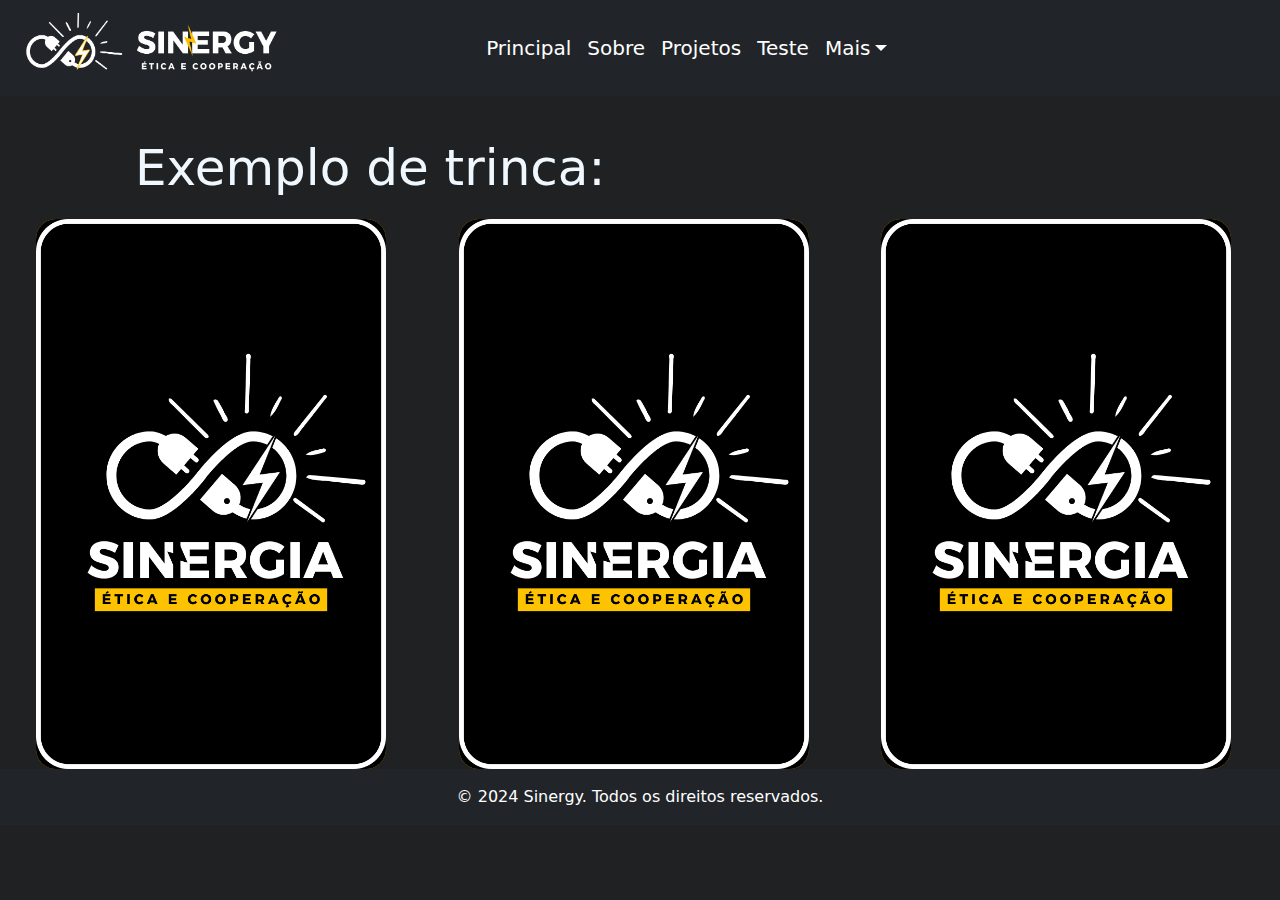
==== commit 4d201ea9: "Add files via upload" ====
--- a/cartas.html
+++ b/cartas.html
@@ -42,16 +42,16 @@
             <!-- Menu centralizado -->
             <ul class="navbar-nav text-center">
               <li class="nav-item">
-                <a class="nav-link text-white" aria-current="page" href="index.html" style="font-size: 20px;">Página Principal</a>
+                <a class="nav-link text-white" aria-current="page" href="index.html" style="font-size: 20px;">Principal</a>
               </li>
               <li class="nav-item">
-                <a class="nav-link text-white" href="sobre.html" style="font-size: 20px;">Sobre nós</a>
+                <a class="nav-link text-white" href="sobre.html" style="font-size: 20px;">Sobre</a>
               </li>
               <li class="nav-item">
                 <a class="nav-link text-white" href="projetos.html" style="font-size: 20px;">Projetos</a>
               </li>
               <li class="nav-item">
-                <a class="nav-link text-white" href="cartas.html" style="font-size: 20px;">Teste aqui!</a>
+                <a class="nav-link text-white" href="cartas.html" style="font-size: 20px;">Teste</a>
               </li>
               <!-- Dropdown -->
               <li class="nav-item dropdown">
--- a/css/style.css
+++ b/css/style.css
@@ -112,7 +112,7 @@
         border-radius: 10px;
         width: 15vw;
         height: 7vh;
-        margin-top: 2vh;
+        
         font-size: 18px; /* Tamanho do texto */
         cursor: pointer; /* Cursor de mão ao passar por cima */
         box-shadow: 0px 4px 10px rgba(0, 0, 0, 0.2); /* Sombra */
@@ -612,7 +612,9 @@
     }
 
     .botao_trajetoria {
-        width: 30vw;
+        width: 50vw;
+        margin: 50vw;
+        margin-left: 10px;
       }
 
     .participacao{
@@ -629,7 +631,7 @@
         }
     }
     .container-lado{
-        
+        margin-top: 20px;
         width: 80vw;
         padding-top: 60px;
         display: block;
@@ -643,7 +645,7 @@
     }
     
     .container-images-lado{
-        margin-top: 400px;
+        margin-top: 450px;
         justify-content: center; /* Centraliza horizontalmente */
         align-items: center; /* Centraliza verticalmente */
         margin-left: 10vw;
@@ -847,14 +849,14 @@
     }
     .dashboard{
         width: 400px;
-        height: 500px;
+        height: 400px;
     }
     .sac-form{
         width: 40vh;
     }
 }
 
-@media(max-width: 407px){
+@media(max-width: 426px){
     .logo_sinergy img{
         height:70px;
         width:20px;
@@ -872,12 +874,11 @@
     .carousel-container {
         margin-top: 10vh;
         width: 90%; /* Ocupa 70% da largura da tela */
-        margin: 0 auto; /* Centraliza horizontalmente */
+     /* Centraliza horizontalmente */
         position: relative; /* Mantém o conteúdo posicionado */
       border-radius: 15px; /* Define as bordas arredondadas */
       overflow: hidden; /* Garante que o conteúdo não ultrapasse as bordas */
       box-shadow: 0px 4px 10px rgba(0, 0, 0, 0.3); /* Adiciona um sombreamento elegante (opcional) */
-        margin-top: 5vh;
       }
     .carousel-inner img {
         object-fit: cover; /* Garante que as imagens fiquem bem ajustadas *//* Define uma altura padrão */
@@ -906,34 +907,33 @@
             width: 250px;
             height: 200px;
         }
-    }
 
     .carousel-container{
         margin-top: 80px;
     }
 
     .container-images-lado{
-        margin-top: 150vw;
-        justify-content: center; /* Centraliza horizontalmente */
-        align-items: center; /* Centraliza verticalmente */
-        margin-left: 10vw;
-        img{
-            width: 80vw;
-            border-radius: 20px;
-        }
-        
-    }
-        h3{
-        margin-top: 20px;
+        margin-top: 500px;
     }
     .main-cartas{
         margin-left: 1vh;
         margin-right: 1vh;
     }
     .reconhecimentos_inicio{
-        margin-top: 4vh;
+        margin-top: 10px;
     }
     .dashboard{
         width: 300px;
         height: 300px;
-    }+    }
+    .sobreprincipal{
+        font-size: 10px;
+    }
+
+    .botao_trajetoria {
+        width: 50vw;
+        margin: 50vw;
+        margin-left: 10px;
+        margin-top: 20px;
+      }
+}
